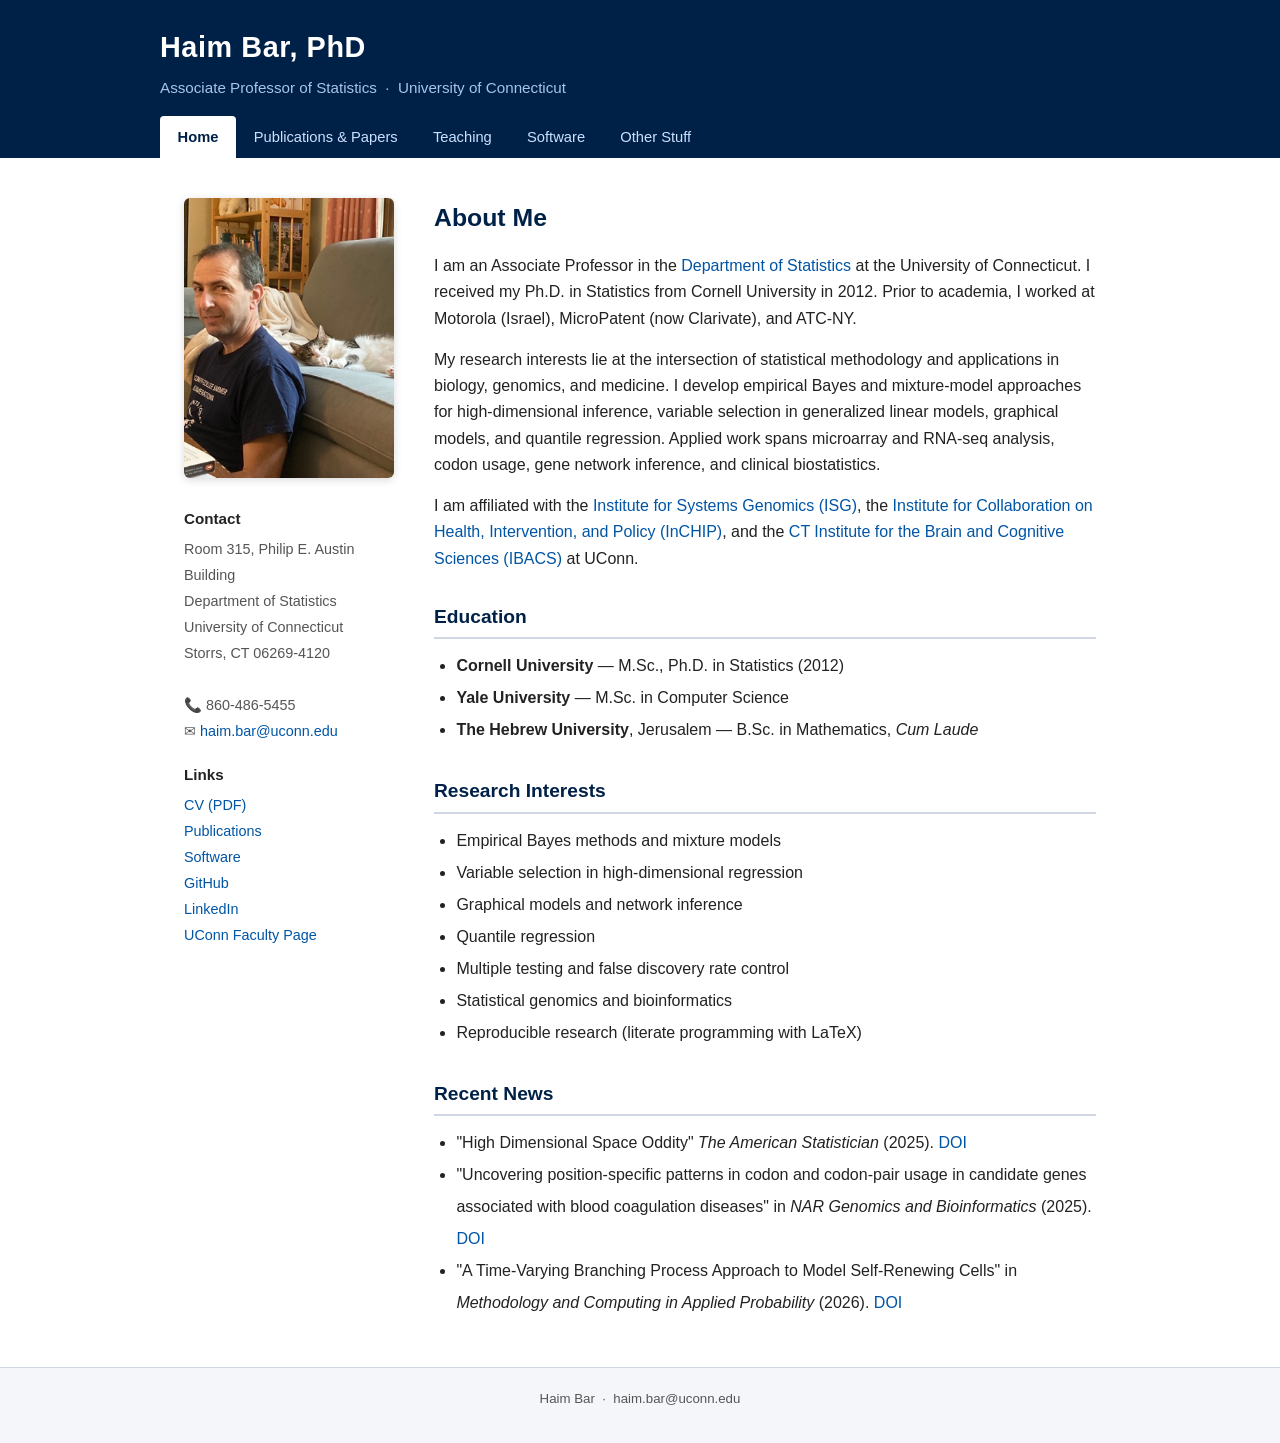
==== index.html @ dafe3cf0 "Initial launch of personal academic website Static HTML/CSS site with build.py for auto-generating p" ====
<!DOCTYPE html>
<html lang="en">
<head>
  <meta charset="UTF-8">
  <meta name="viewport" content="width=device-width, initial-scale=1.0">
  <title>Haim Bar, PhD – Statistics</title>
  <link rel="stylesheet" href="css/style.css">
</head>
<body>

<header>
  <div class="header-inner">
    <div class="site-title"><a href="index.html">Haim Bar, PhD</a></div>
    <div class="site-subtitle">Associate Professor of Statistics &nbsp;·&nbsp; University of Connecticut</div>
    <nav>
      <ul>
        <li><a href="index.html" class="active">Home</a></li>
        <li><a href="publications.html">Publications &amp; Papers</a></li>
        <li><a href="teaching.html">Teaching</a></li>
        <li><a href="software.html">Software</a></li>
        <li><a href="other.html">Other Stuff</a></li>
      </ul>
    </nav>
  </div>
</header>

<main>
  <div class="home-grid">

    <!-- Left column: photo + contact -->
    <div>
      <img src="img/photo.jpg" alt="Haim Bar" class="profile-photo"
           onerror="this.outerHTML='<div class=\'profile-photo-placeholder\'>Photo</div>'">

      <div class="contact-block">
        <strong>Contact</strong>
        Room 315, Philip E. Austin Building<br>
        Department of Statistics<br>
        University of Connecticut<br>
        Storrs, CT 06269-4120<br><br>
        &#128222; 860-486-5455<br>
        ✉ <a href="mailto:haim.bar@uconn.edu">haim.bar@uconn.edu</a>
      </div>

      <div class="contact-block" style="margin-top:1rem;">
        <strong>Links</strong>
        <a href="HYB_CV.pdf" target="_blank">CV (PDF)</a><br>
        <a href="publications.html">Publications</a><br>
        <a href="software.html">Software</a><br>
        <a href="https://github.com/haimbar" target="_blank" rel="noopener">GitHub</a><br>
        <a href="https://www.linkedin.com/in/haim-bar-45a3612/" target="_blank" rel="noopener">LinkedIn</a><br>
        <a href="https://statistics.uconn.edu/person/haim-bar/" target="_blank" rel="noopener">UConn Faculty Page</a>
      </div>
    </div>

    <!-- Right column: bio -->
    <div>
      <h1>About Me</h1>

      <p>
        I am an Associate Professor in the
        <a href="https://statistics.uconn.edu/" target="_blank" rel="noopener">Department of Statistics</a>
        at the University of Connecticut. I received my Ph.D. in Statistics from Cornell University in 2012.
        Prior to academia, I worked at Motorola (Israel), MicroPatent (now Clarivate), and ATC-NY.
      </p>

      <p>
        My research interests lie at the intersection of statistical methodology and applications in biology,
        genomics, and medicine. I develop empirical Bayes and mixture-model approaches for high-dimensional
        inference, variable selection in generalized linear models, graphical models, and quantile regression.
        Applied work spans microarray and RNA-seq analysis, codon usage, gene network inference, and
        clinical biostatistics.
      </p>

      <p>
        I am affiliated with the
        <a href="https://isg.uconn.edu/" target="_blank" rel="noopener">Institute for Systems Genomics (ISG)</a>,
        the
        <a href="https://inchip.uconn.edu/" target="_blank" rel="noopener">Institute for Collaboration on Health, Intervention, and Policy (InCHIP)</a>,
        and the
        <a href="https://ibacs.uconn.edu/" target="_blank" rel="noopener">CT Institute for the Brain and Cognitive Sciences (IBACS)</a>
        at UConn.
      </p>

      <h2>Education</h2>
      <ul style="margin-left:1.4rem; margin-bottom:.9rem; line-height:2;">
        <li><strong>Cornell University</strong> — M.Sc., Ph.D. in Statistics (2012)</li>
        <li><strong>Yale University</strong> — M.Sc. in Computer Science</li>
        <li><strong>The Hebrew University</strong>, Jerusalem — B.Sc. in Mathematics, <em>Cum Laude</em></li>
      </ul>

      <h2>Research Interests</h2>
      <ul style="margin-left:1.4rem; margin-bottom:.9rem; line-height:2;">
        <li>Empirical Bayes methods and mixture models</li>
        <li>Variable selection in high-dimensional regression</li>
        <li>Graphical models and network inference</li>
        <li>Quantile regression</li>
        <li>Multiple testing and false discovery rate control</li>
        <li>Statistical genomics and bioinformatics</li>
        <li>Reproducible research (literate programming with LaTeX)</li>
      </ul>

      <h2>Recent News</h2>
      <ul style="margin-left:1.4rem; line-height:2;">
        <li>
          "High Dimensional Space Oddity" <em>The American Statistician</em> (2025).
          <a href="https://doi.org/10.1080/00031305.2025.2505507" target="_blank" rel="noopener">DOI</a>
        </li>
        <li>
          "Uncovering position-specific patterns in codon and codon-pair usage in candidate genes associated with blood coagulation diseases" in <em>NAR Genomics and Bioinformatics</em> (2025).
          <a href="https://doi.org/10.1093/nargab/lqaf169" target="_blank" rel="noopener">DOI</a>
        </li>
        <li>
          "A Time-Varying Branching Process Approach to Model Self-Renewing Cells"
          in <em>Methodology and Computing in Applied Probability</em> (2026).
          <a href="https://doi.org/10.1007/s11009-026-10270-1" target="_blank" rel="noopener">DOI</a>
        </li>
      </ul>
    </div>

  </div>
</main>

<footer>
  <p>Haim Bar &nbsp;·&nbsp; <a href="mailto:haim.bar@uconn.edu">haim.bar@uconn.edu</a></p>
</footer>

</body>
</html>
---- css/style.css ----
/* ===== Reset & Base ===== */
*, *::before, *::after { box-sizing: border-box; margin: 0; padding: 0; }

:root {
  --navy:   #002147;
  --blue:   #0055a5;
  --blue-lt:#3378c5;
  --accent: #e8a020;
  --bg:     #ffffff;
  --bg-alt: #f4f6f9;
  --border: #d0d7e2;
  --text:   #222222;
  --muted:  #555555;
  --link:   #0055a5;
  --link-h: #003880;
}

html { font-size: 16px; scroll-behavior: smooth; }

body {
  font-family: -apple-system, BlinkMacSystemFont, "Segoe UI", Roboto, "Helvetica Neue", Arial, sans-serif;
  color: var(--text);
  background: var(--bg);
  line-height: 1.65;
}

a { color: var(--link); text-decoration: none; }
a:hover { color: var(--link-h); text-decoration: underline; }

/* ===== Header ===== */
header {
  background: var(--navy);
  color: #fff;
  padding: 1.5rem 2rem 0;
}

.header-inner {
  max-width: 960px;
  margin: 0 auto;
}

.site-title {
  font-size: 1.8rem;
  font-weight: 700;
  letter-spacing: .02em;
  color: #fff;
}

.site-title a { color: #fff; }
.site-title a:hover { text-decoration: none; color: #cce0ff; }

.site-subtitle {
  font-size: .95rem;
  color: #a8c4e8;
  margin-top: .2rem;
  margin-bottom: 1rem;
}

/* ===== Navigation tabs ===== */
nav {
  margin-top: .8rem;
}

nav ul {
  list-style: none;
  display: flex;
  gap: 0;
  flex-wrap: wrap;
}

nav ul li a {
  display: block;
  padding: .55rem 1.1rem;
  color: #cce0ff;
  font-size: .92rem;
  font-weight: 500;
  border-radius: 4px 4px 0 0;
  transition: background .15s, color .15s;
}

nav ul li a:hover {
  background: rgba(255,255,255,.15);
  color: #fff;
  text-decoration: none;
}

nav ul li a.active {
  background: var(--bg);
  color: var(--navy);
  font-weight: 700;
}

/* ===== Main content ===== */
main {
  max-width: 960px;
  margin: 0 auto;
  padding: 2rem 1.5rem 3rem;
}

/* ===== Home page: two-column layout ===== */
.home-grid {
  display: grid;
  grid-template-columns: 210px 1fr;
  gap: 2.5rem;
  align-items: start;
  margin-top: .5rem;
}

@media (max-width: 640px) {
  .home-grid { grid-template-columns: 1fr; }
}

.profile-photo {
  width: 100%;
  border-radius: 6px;
  box-shadow: 0 2px 8px rgba(0,0,0,.15);
}

.profile-photo-placeholder {
  width: 100%;
  aspect-ratio: 3/4;
  background: var(--bg-alt);
  border: 2px dashed var(--border);
  border-radius: 6px;
  display: flex;
  align-items: center;
  justify-content: center;
  color: var(--muted);
  font-size: .85rem;
  text-align: center;
}

.contact-block {
  margin-top: 1.2rem;
  font-size: .9rem;
  line-height: 1.8;
  color: var(--muted);
}

.contact-block strong { color: var(--text); display: block; margin-bottom: .3rem; font-size: .95rem; }

h1 { font-size: 1.55rem; color: var(--navy); margin-bottom: .9rem; }
h2 { font-size: 1.2rem; color: var(--navy); margin: 1.8rem 0 .7rem; border-bottom: 2px solid var(--border); padding-bottom: .3rem; }
h3 { font-size: 1rem; color: var(--navy); margin: 1.2rem 0 .4rem; }

p { margin-bottom: .9rem; }

/* ===== Publications ===== */
.year-group { margin-bottom: 2.2rem; }

.year-label {
  font-size: 1.15rem;
  font-weight: 700;
  color: var(--blue);
  border-left: 4px solid var(--accent);
  padding-left: .6rem;
  margin-bottom: 1rem;
}

.pub-list { list-style: none; }

.pub-item {
  padding: .75rem 0;
  border-bottom: 1px solid #eee;
  font-size: .93rem;
}

.pub-item:last-child { border-bottom: none; }

.pub-title { font-style: italic; }
.pub-authors em { font-style: normal; font-weight: 600; }
.pub-journal { color: var(--muted); }
.pub-doi a { font-size: .82rem; color: var(--blue-lt); }

/* ===== Talks & Patents ===== */
.talk-list, .patent-list { list-style: none; }

.talk-item, .patent-item {
  padding: .6rem 0;
  border-bottom: 1px solid #eee;
  font-size: .93rem;
}

.talk-item:last-child, .patent-item:last-child { border-bottom: none; }

.talk-title { font-style: italic; font-weight: 600; }

/* ===== Software ===== */
.software-list { list-style: none; }

.software-item {
  background: var(--bg-alt);
  border: 1px solid var(--border);
  border-radius: 6px;
  padding: 1.1rem 1.3rem;
  margin-bottom: 1rem;
}

.software-name { font-size: 1.05rem; font-weight: 700; color: var(--navy); }
.software-badges { margin: .3rem 0 .5rem; display: flex; gap: .4rem; flex-wrap: wrap; }

.badge {
  display: inline-block;
  padding: .18rem .55rem;
  border-radius: 3px;
  font-size: .78rem;
  font-weight: 600;
  text-transform: uppercase;
  letter-spacing: .03em;
}

.badge-pypi   { background: #3775a9; color: #fff; }
.badge-cran   { background: #276dc2; color: #fff; }
.badge-ctan   { background: #328f3d; color: #fff; }
.badge-github { background: #24292e; color: #fff; }
.badge-r      { background: #276dc2; color: #fff; }

.software-desc { font-size: .92rem; color: var(--text); margin-bottom: .4rem; }
.software-links { font-size: .88rem; }
.software-links a { margin-right: .8rem; }

/* ===== Teaching ===== */
.course-table { width: 100%; border-collapse: collapse; font-size: .93rem; }
.course-table th { background: var(--navy); color: #fff; padding: .55rem .8rem; text-align: left; font-weight: 600; }
.course-table td { padding: .5rem .8rem; border-bottom: 1px solid var(--border); vertical-align: top; }
.course-table tr:nth-child(even) td { background: var(--bg-alt); }

/* ===== Other Stuff ===== */
.photo-grid {
  display: grid;
  grid-template-columns: repeat(auto-fill, minmax(260px, 1fr));
  gap: 1.2rem;
  margin-top: 1rem;
}

.photo-card {
  border: 1px solid var(--border);
  border-radius: 6px;
  overflow: hidden;
  background: var(--bg-alt);
}

.photo-card img { width: 100%; display: block; }

.photo-caption {
  padding: .6rem .8rem;
  font-size: .88rem;
  color: var(--muted);
  font-style: italic;
}

/* ===== Footer ===== */
footer {
  background: var(--bg-alt);
  border-top: 1px solid var(--border);
  padding: 1.2rem 2rem;
  text-align: center;
  font-size: .83rem;
  color: var(--muted);
}

footer a { color: var(--muted); }
footer a:hover { color: var(--link); }
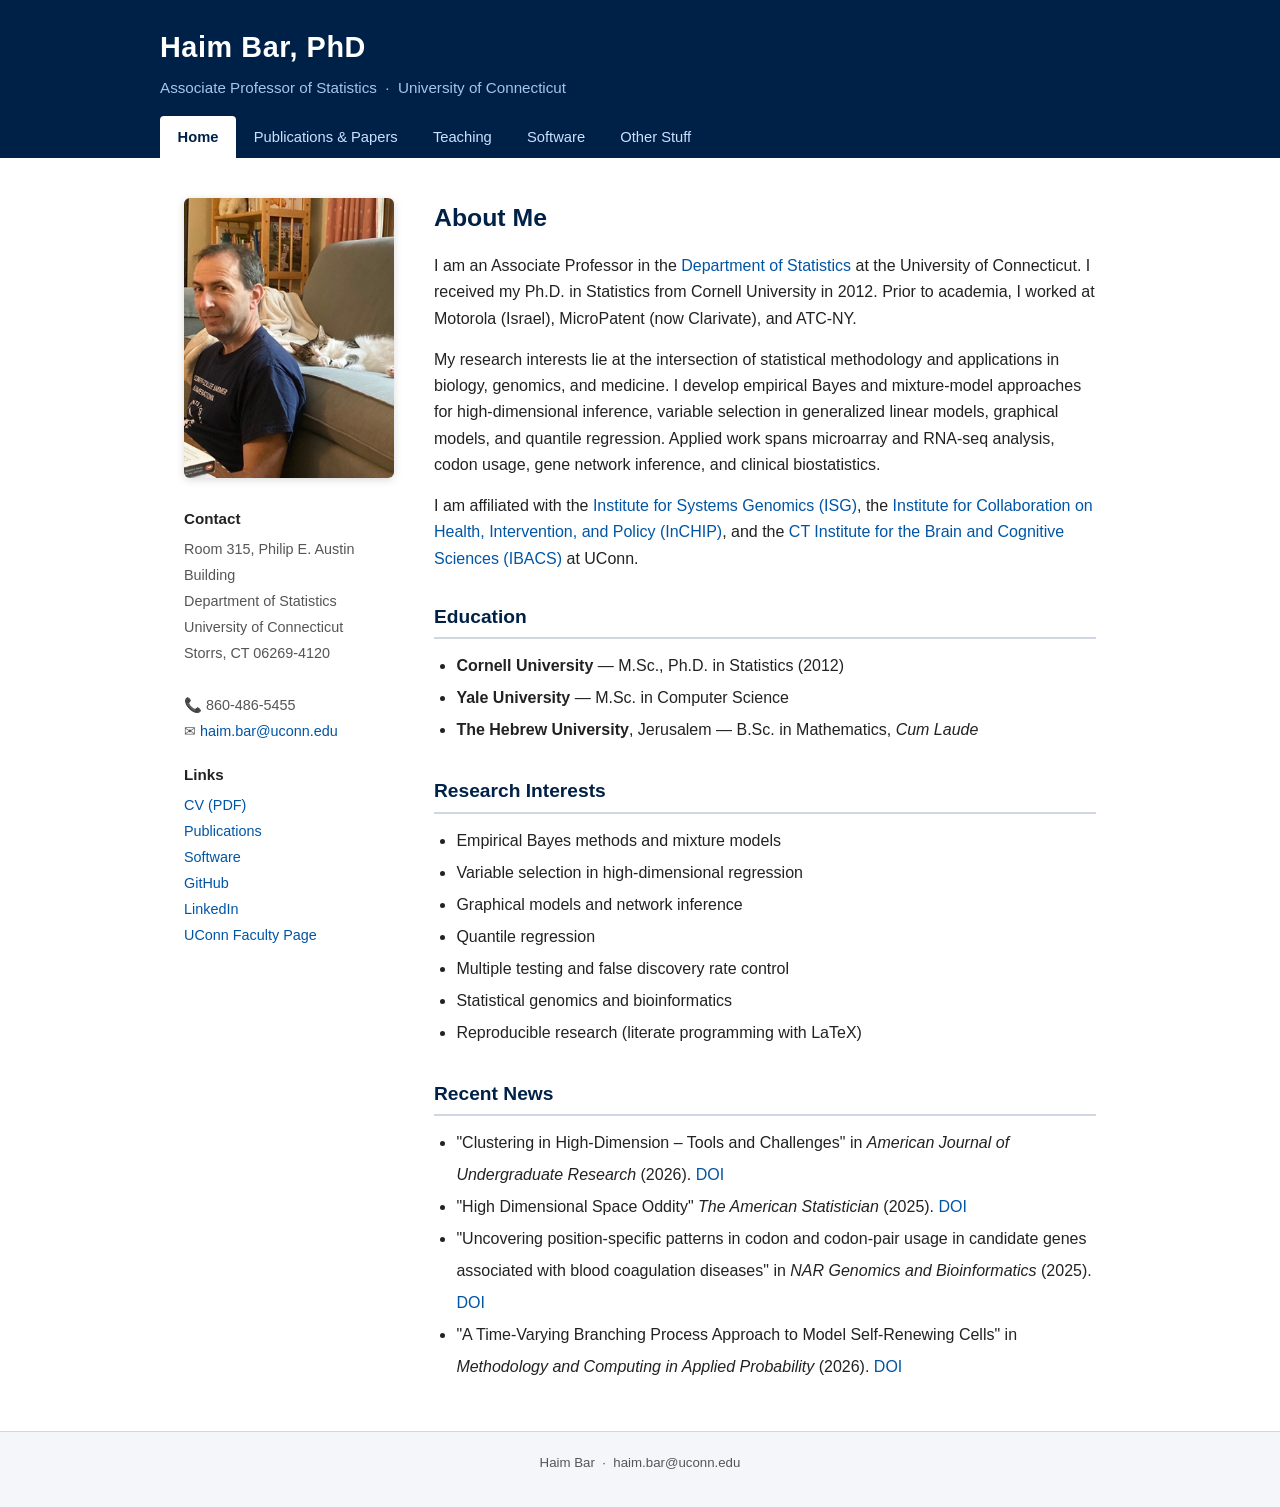
==== commit fc001344: "Add AJUR26 publication and update CV Liu & Bar (2026), "Clustering in High-Dimension – Tools and Cha" ====
--- a/index.html
+++ b/index.html
@@ -4,8 +4,59 @@
   <meta charset="UTF-8">
   <meta name="viewport" content="width=device-width, initial-scale=1.0">
   <title>Haim Bar, PhD – Statistics</title>
+  <meta name="description" content="Haim Bar, Associate Professor of Statistics at the University of Connecticut. Research in empirical Bayes methods, mixture models, statistical genomics, and high-dimensional inference.">
   <link rel="stylesheet" href="css/style.css">
 </head>
+<script type="application/ld+json">
+{
+  "@context": "https://schema.org",
+  "@type": "Person",
+  "name": "Haim Bar",
+  "givenName": "Haim",
+  "familyName": "Bar",
+  "honorificSuffix": "PhD",
+  "jobTitle": "Associate Professor of Statistics",
+  "affiliation": {
+    "@type": "Organization",
+    "name": "University of Connecticut",
+    "department": "Department of Statistics",
+    "url": "https://statistics.uconn.edu/"
+  },
+  "url": "https://haimbar.github.io",
+  "email": "haim.bar@uconn.edu",
+  "telephone": "+1-860-486-5455",
+  "address": {
+    "@type": "PostalAddress",
+    "streetAddress": "Room 315, Philip E. Austin Building",
+    "addressLocality": "Storrs",
+    "addressRegion": "CT",
+    "postalCode": "06269-4120",
+    "addressCountry": "US"
+  },
+  "alumniOf": [
+    { "@type": "Organization", "name": "Cornell University" },
+    { "@type": "Organization", "name": "Yale University" },
+    { "@type": "Organization", "name": "The Hebrew University of Jerusalem" }
+  ],
+  "knowsAbout": [
+    "Empirical Bayes methods",
+    "Mixture models",
+    "Statistical genomics",
+    "High-dimensional inference",
+    "Variable selection in generalized linear models",
+    "Graphical models and network inference",
+    "Quantile regression",
+    "Multiple testing and false discovery rate",
+    "RNA-seq analysis",
+    "Bioinformatics"
+  ],
+  "sameAs": [
+    "https://github.com/haimbar",
+    "https://www.linkedin.com/in/haim-bar-45a3612/",
+    "https://statistics.uconn.edu/person/haim-bar/"
+  ]
+}
+</script>
 <body>
 
 <header>
@@ -103,6 +154,10 @@
       <h2>Recent News</h2>
       <ul style="margin-left:1.4rem; line-height:2;">
         <li>
+          "Clustering in High-Dimension – Tools and Challenges" in <em>American Journal of Undergraduate Research</em> (2026).
+          <a href="https://doi.org/10.33697/ajur.2026.173" target="_blank" rel="noopener">DOI</a>
+        </li>
+        <li>
           "High Dimensional Space Oddity" <em>The American Statistician</em> (2025).
           <a href="https://doi.org/10.1080/00031305.2025.2505507" target="_blank" rel="noopener">DOI</a>
         </li>
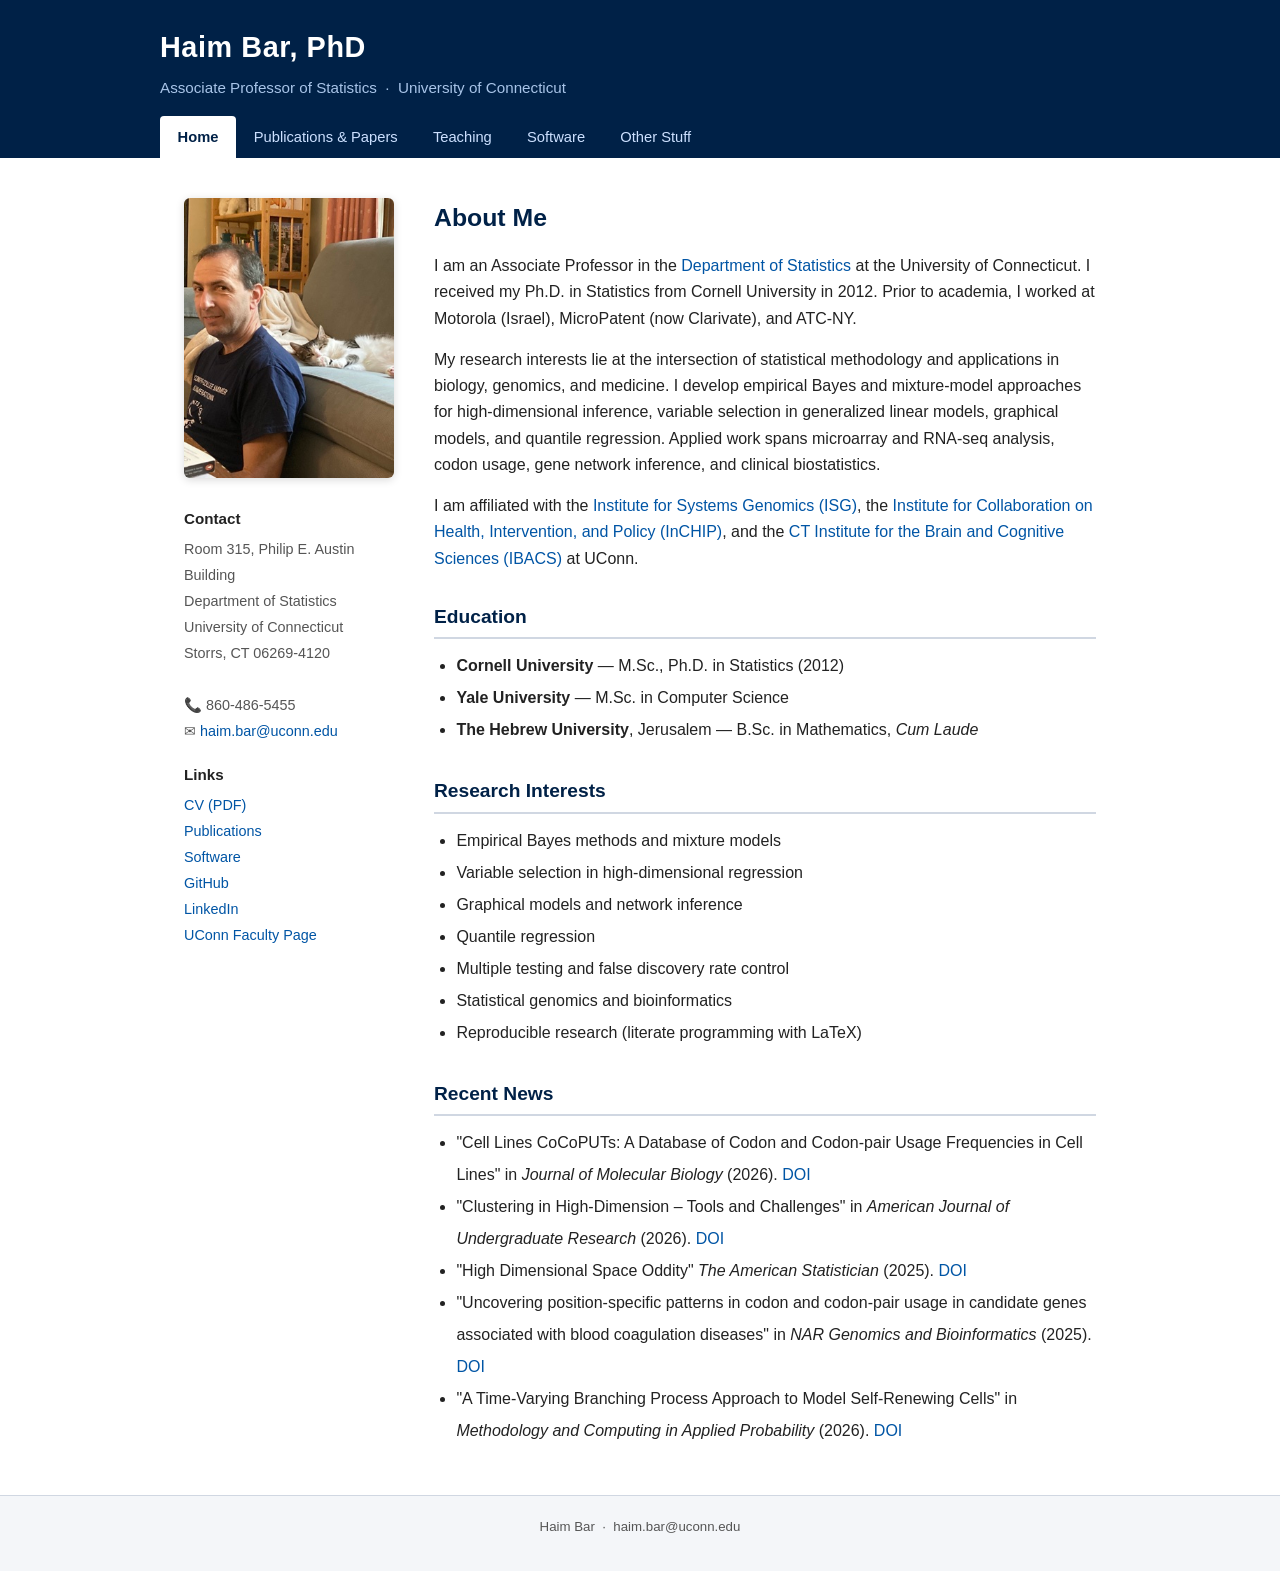
==== commit 3c6bff30: "Add JMB2026 publication (Cell Lines CoCoPUTs) Padhiar, Clement, Bar et al. (2026), "Cell Lines CoCoP" ====
--- a/index.html
+++ b/index.html
@@ -154,6 +154,11 @@
       <h2>Recent News</h2>
       <ul style="margin-left:1.4rem; line-height:2;">
         <li>
+          "Cell Lines CoCoPUTs: A Database of Codon and Codon-pair Usage Frequencies in Cell Lines"
+          in <em>Journal of Molecular Biology</em> (2026).
+          <a href="https://doi.org/10.1016/j.jmb.2026.169718" target="_blank" rel="noopener">DOI</a>
+        </li>
+        <li>
           "Clustering in High-Dimension – Tools and Challenges" in <em>American Journal of Undergraduate Research</em> (2026).
           <a href="https://doi.org/10.33697/ajur.2026.173" target="_blank" rel="noopener">DOI</a>
         </li>
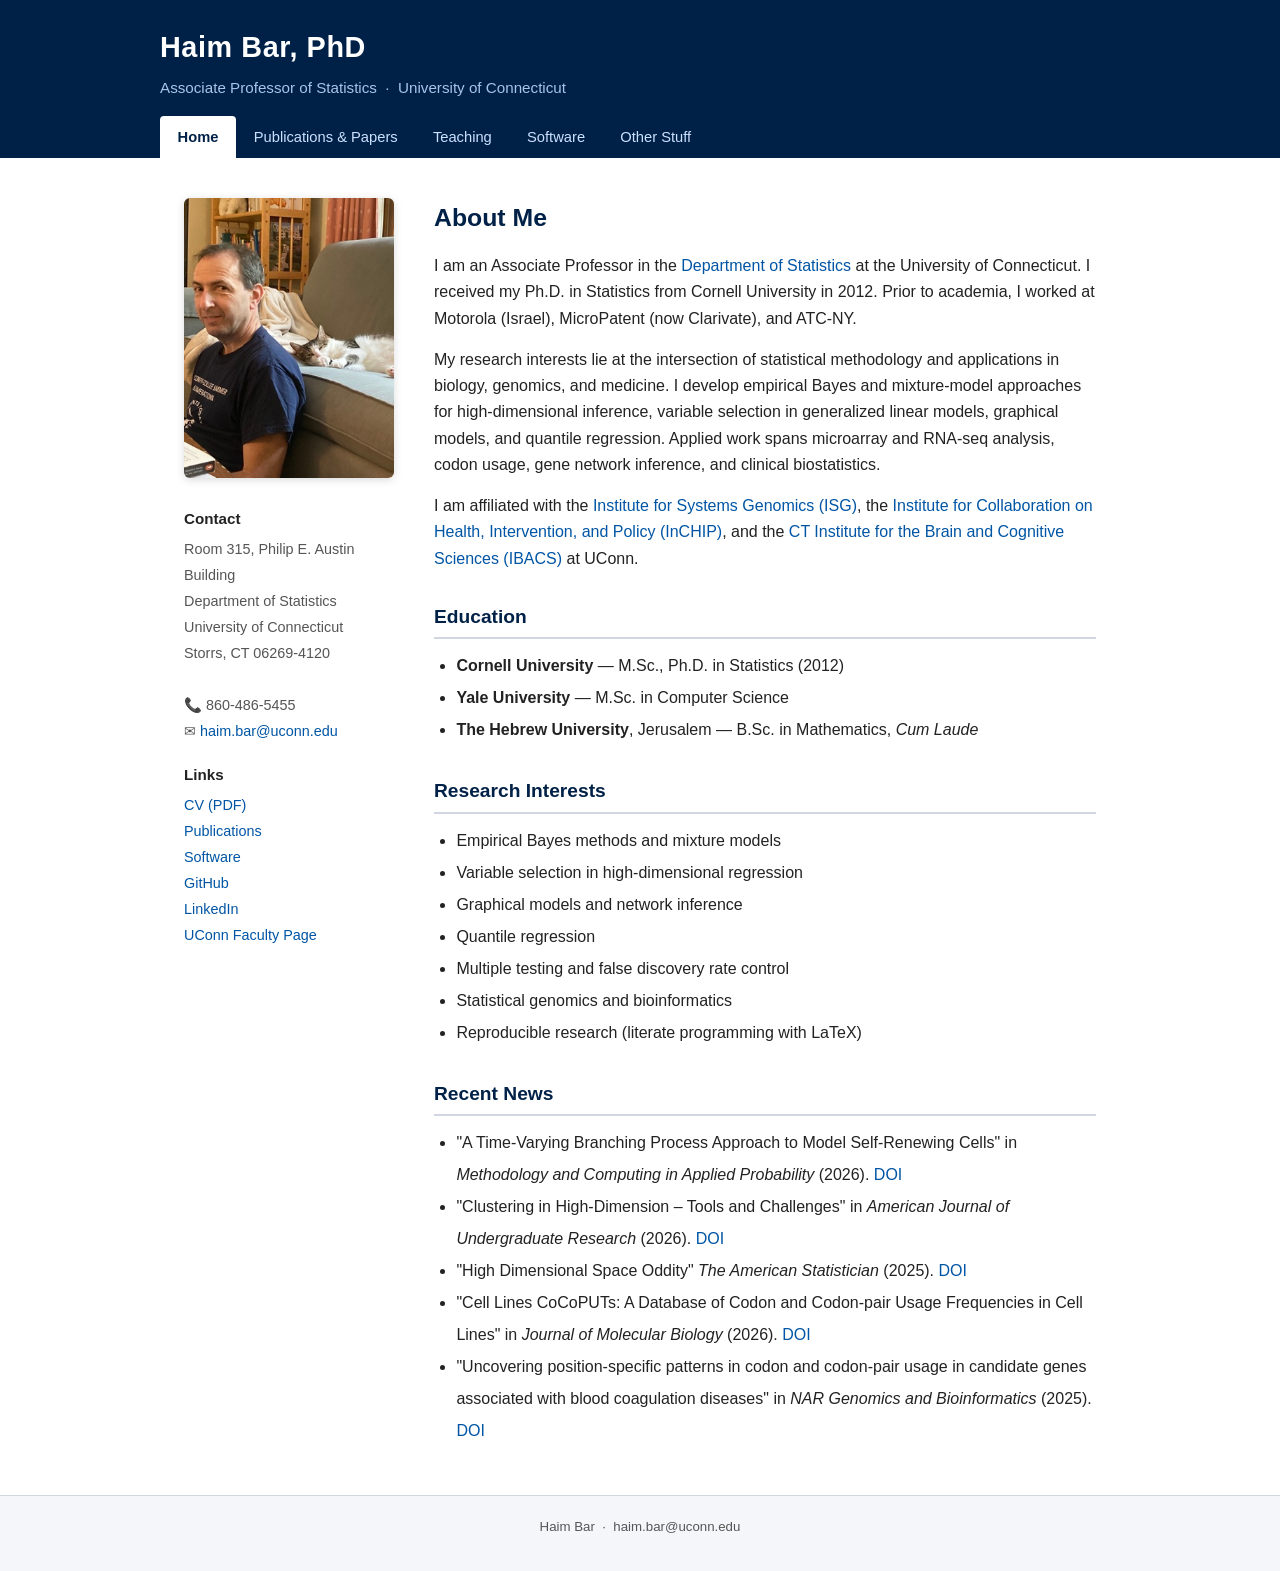
==== commit 35b9e866: "updated the order of Recent News items" ====
--- a/index.html
+++ b/index.html
@@ -154,9 +154,9 @@
       <h2>Recent News</h2>
       <ul style="margin-left:1.4rem; line-height:2;">
         <li>
-          "Cell Lines CoCoPUTs: A Database of Codon and Codon-pair Usage Frequencies in Cell Lines"
-          in <em>Journal of Molecular Biology</em> (2026).
-          <a href="https://doi.org/10.1016/j.jmb.2026.169718" target="_blank" rel="noopener">DOI</a>
+          "A Time-Varying Branching Process Approach to Model Self-Renewing Cells"
+          in <em>Methodology and Computing in Applied Probability</em> (2026).
+          <a href="https://doi.org/10.1007/s11009-026-10270-1" target="_blank" rel="noopener">DOI</a>
         </li>
         <li>
           "Clustering in High-Dimension – Tools and Challenges" in <em>American Journal of Undergraduate Research</em> (2026).
@@ -167,13 +167,13 @@
           <a href="https://doi.org/10.1080/00031305.2025.2505507" target="_blank" rel="noopener">DOI</a>
         </li>
         <li>
+          "Cell Lines CoCoPUTs: A Database of Codon and Codon-pair Usage Frequencies in Cell Lines"
+          in <em>Journal of Molecular Biology</em> (2026).
+          <a href="https://doi.org/10.1016/j.jmb.2026.169718" target="_blank" rel="noopener">DOI</a>
+        </li>
+        <li>
           "Uncovering position-specific patterns in codon and codon-pair usage in candidate genes associated with blood coagulation diseases" in <em>NAR Genomics and Bioinformatics</em> (2025).
           <a href="https://doi.org/10.1093/nargab/lqaf169" target="_blank" rel="noopener">DOI</a>
-        </li>
-        <li>
-          "A Time-Varying Branching Process Approach to Model Self-Renewing Cells"
-          in <em>Methodology and Computing in Applied Probability</em> (2026).
-          <a href="https://doi.org/10.1007/s11009-026-10270-1" target="_blank" rel="noopener">DOI</a>
         </li>
       </ul>
     </div>
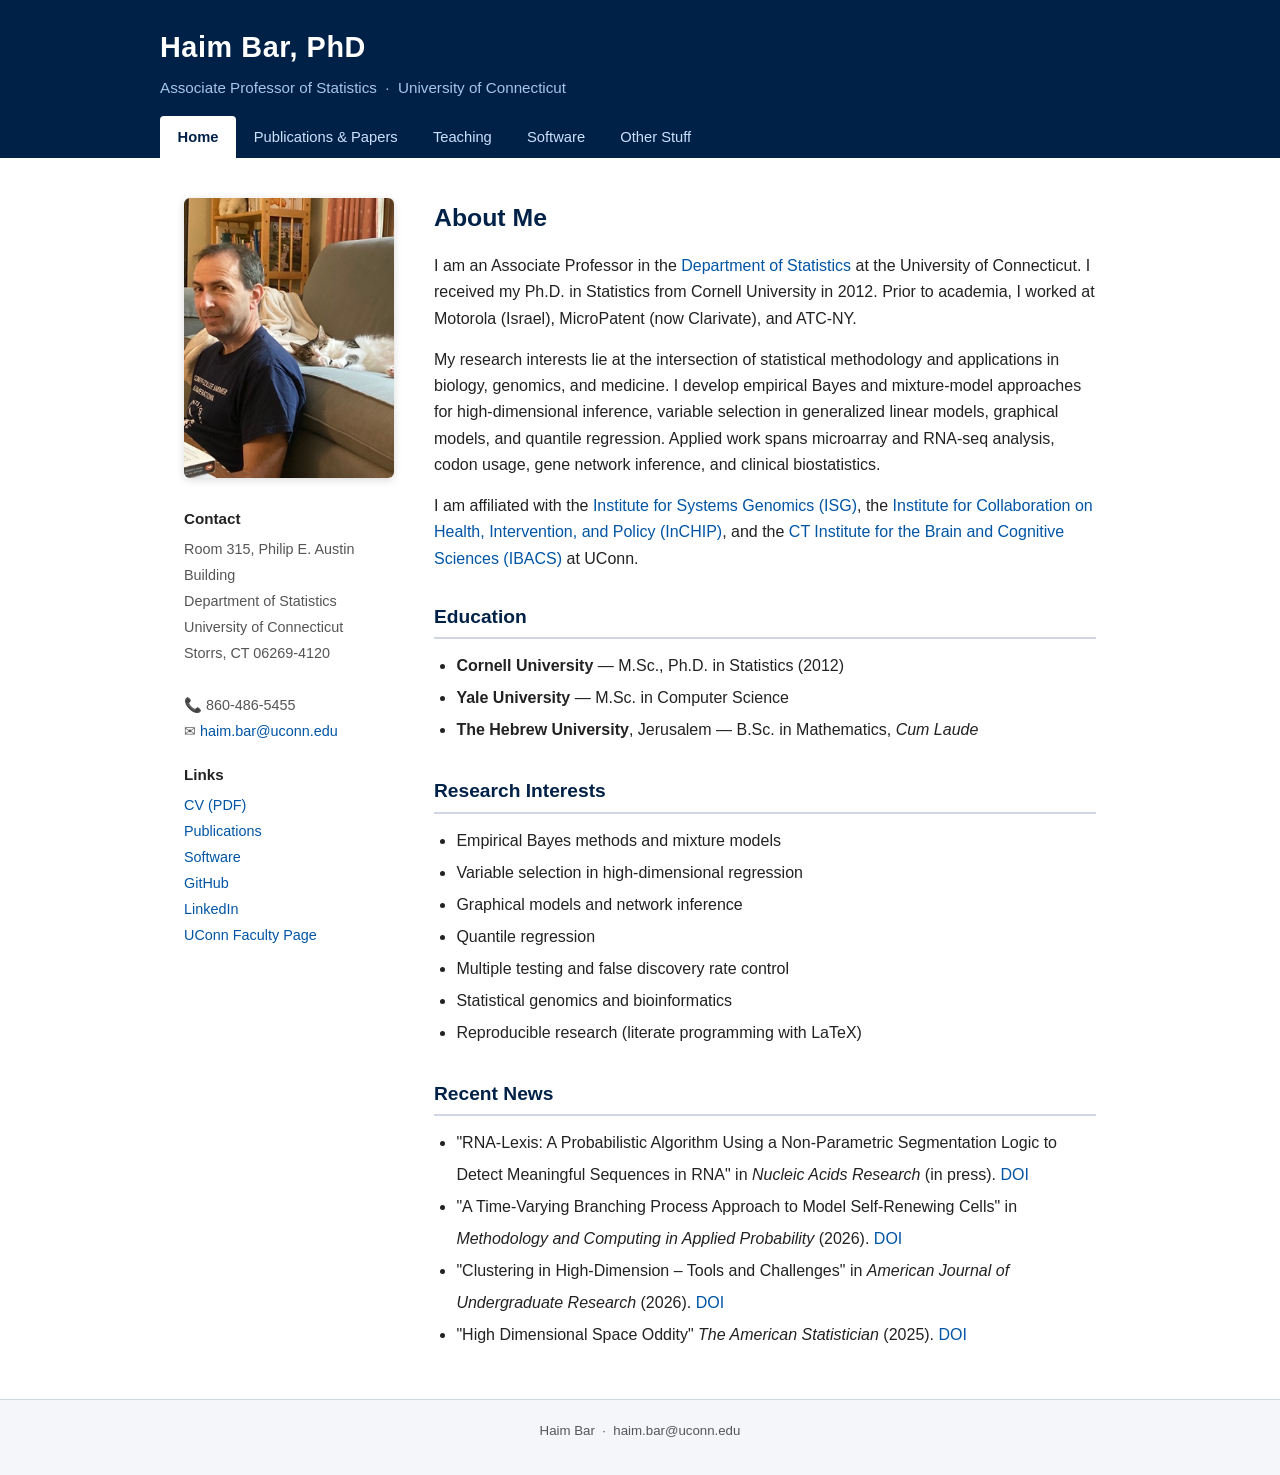
==== commit 7e954d6d: "Add RNA-Lexis (NAR, in press) and RNA_lexis PyPI/Zenodo package Adds the accepted RNA-Lexis paper to" ====
--- a/index.html
+++ b/index.html
@@ -154,6 +154,11 @@
       <h2>Recent News</h2>
       <ul style="margin-left:1.4rem; line-height:2;">
         <li>
+          "RNA-Lexis: A Probabilistic Algorithm Using a Non-Parametric Segmentation Logic to Detect Meaningful Sequences in RNA"
+          in <em>Nucleic Acids Research</em> (in press).
+          <a href="https://doi.org/10.5281/zenodo.21744120" target="_blank" rel="noopener">DOI</a>
+        </li>
+        <li>
           "A Time-Varying Branching Process Approach to Model Self-Renewing Cells"
           in <em>Methodology and Computing in Applied Probability</em> (2026).
           <a href="https://doi.org/10.1007/s11009-026-10270-1" target="_blank" rel="noopener">DOI</a>
@@ -165,15 +170,6 @@
         <li>
           "High Dimensional Space Oddity" <em>The American Statistician</em> (2025).
           <a href="https://doi.org/10.1080/00031305.2025.2505507" target="_blank" rel="noopener">DOI</a>
-        </li>
-        <li>
-          "Cell Lines CoCoPUTs: A Database of Codon and Codon-pair Usage Frequencies in Cell Lines"
-          in <em>Journal of Molecular Biology</em> (2026).
-          <a href="https://doi.org/10.1016/j.jmb.2026.169718" target="_blank" rel="noopener">DOI</a>
-        </li>
-        <li>
-          "Uncovering position-specific patterns in codon and codon-pair usage in candidate genes associated with blood coagulation diseases" in <em>NAR Genomics and Bioinformatics</em> (2025).
-          <a href="https://doi.org/10.1093/nargab/lqaf169" target="_blank" rel="noopener">DOI</a>
         </li>
       </ul>
     </div>
--- a/css/style.css
+++ b/css/style.css
@@ -214,6 +214,7 @@
 .badge-ctan   { background: #328f3d; color: #fff; }
 .badge-github { background: #24292e; color: #fff; }
 .badge-r      { background: #276dc2; color: #fff; }
+.badge-zenodo { background: #1682d4; color: #fff; }
 
 .software-desc { font-size: .92rem; color: var(--text); margin-bottom: .4rem; }
 .software-links { font-size: .88rem; }
